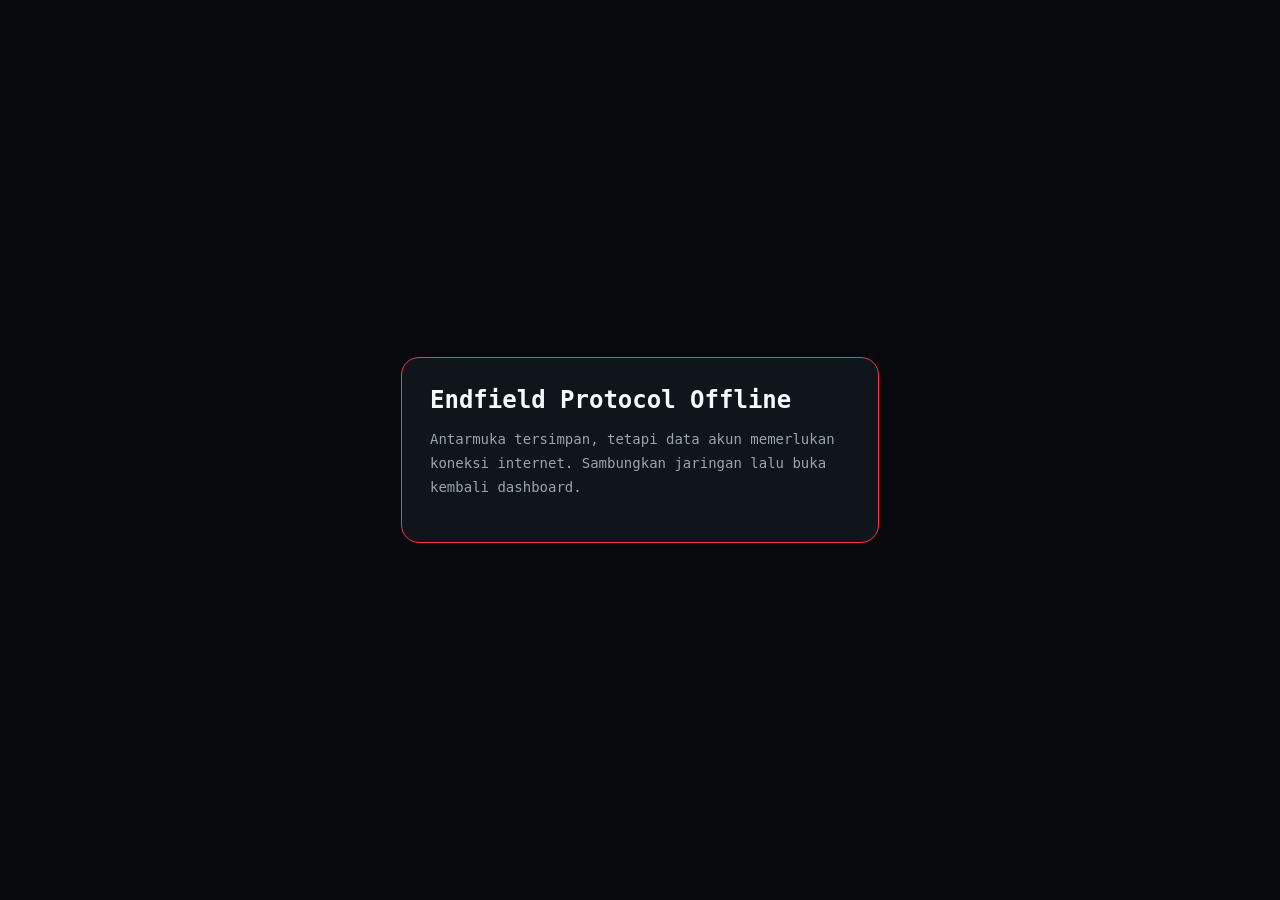
==== offline.html @ 4f77b741 "Add files via upload" ====
<!doctype html><html lang="id"><meta charset="utf-8"><meta name="viewport" content="width=device-width,initial-scale=1"><meta name="theme-color" content="#07090d"><title>Endfield Offline</title><style>body{margin:0;min-height:100vh;display:grid;place-items:center;background:#07090d;color:#f7f9fc;font:14px monospace}.box{max-width:420px;padding:28px;border:1px solid #ff344d;border-radius:18px;background:#10141b}h1{margin:0 0 12px;font-size:24px}p{color:#9aa4b0;line-height:1.7}</style><div class="box"><h1>Endfield Protocol Offline</h1><p>Antarmuka tersimpan, tetapi data akun memerlukan koneksi internet. Sambungkan jaringan lalu buka kembali dashboard.</p></div></html>
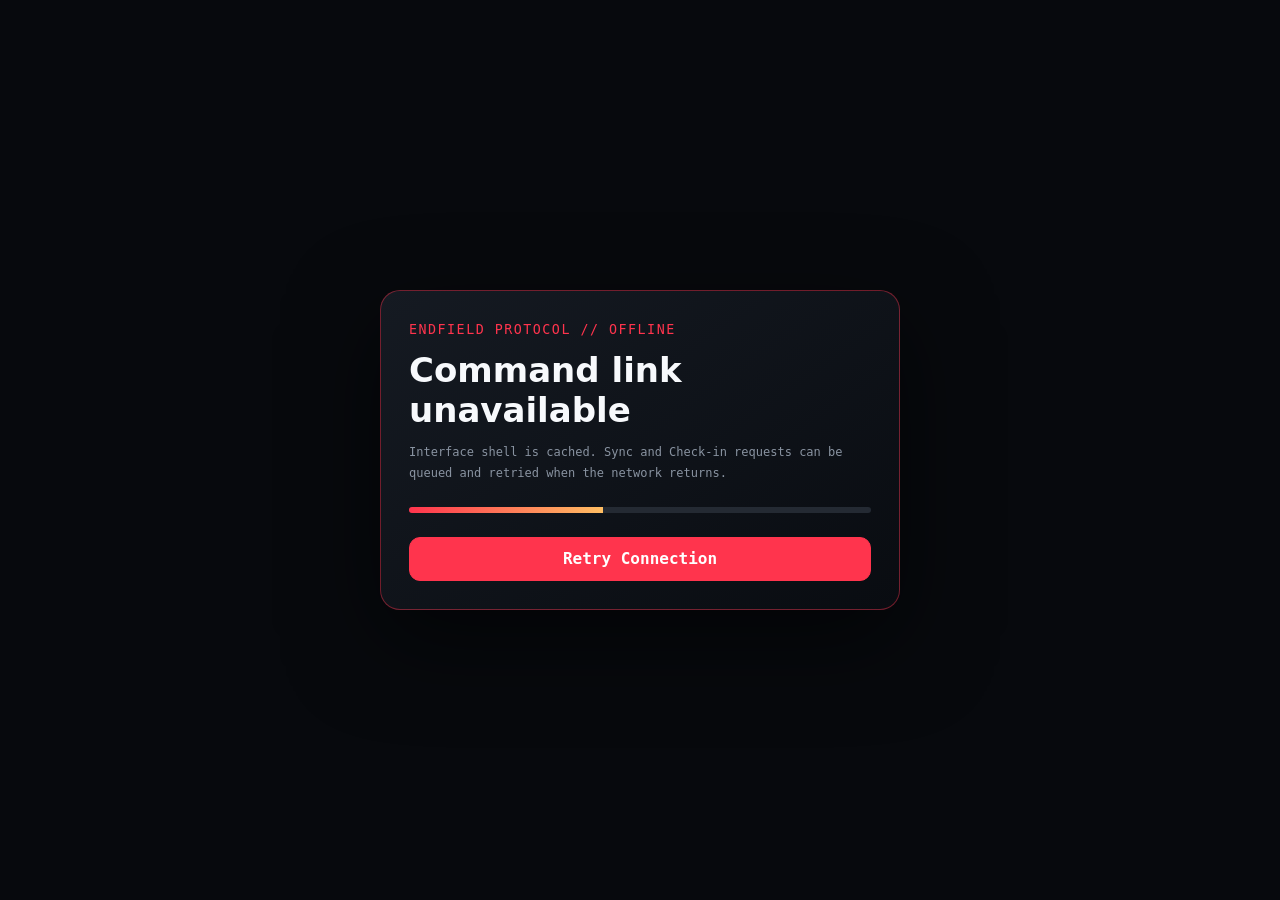
==== commit 629c6d73: "Add files via upload" ====
--- a/offline.html
+++ b/offline.html
@@ -1 +1,12 @@
-<!doctype html><html lang="id"><meta charset="utf-8"><meta name="viewport" content="width=device-width,initial-scale=1"><meta name="theme-color" content="#07090d"><title>Endfield Offline</title><style>body{margin:0;min-height:100vh;display:grid;place-items:center;background:#07090d;color:#f7f9fc;font:14px monospace}.box{max-width:420px;padding:28px;border:1px solid #ff344d;border-radius:18px;background:#10141b}h1{margin:0 0 12px;font-size:24px}p{color:#9aa4b0;line-height:1.7}</style><div class="box"><h1>Endfield Protocol Offline</h1><p>Antarmuka tersimpan, tetapi data akun memerlukan koneksi internet. Sambungkan jaringan lalu buka kembali dashboard.</p></div></html>+<!doctype html>
+<html lang="id">
+<head>
+  <meta charset="utf-8">
+  <meta name="viewport" content="width=device-width,initial-scale=1">
+  <meta name="theme-color" content="#07090d">
+  <title>Endfield Protocol — Offline</title>
+  <style>
+    *{box-sizing:border-box}body{margin:0;min-height:100vh;display:grid;place-items:center;padding:24px;background:#07090d;color:#f7f9fc;font-family:ui-monospace,Consolas,monospace}.card{width:min(520px,100%);padding:28px;border:1px solid rgba(255,52,77,.42);border-radius:20px;background:linear-gradient(145deg,#151a22,#090c11);box-shadow:0 30px 90px rgba(0,0,0,.55)}small{color:#ff344d;letter-spacing:1.5px}h1{margin:12px 0 8px;font-family:system-ui,sans-serif;font-size:34px}p{color:#8993a1;font-size:12px;line-height:1.7}.bar{height:6px;margin:24px 0;border-radius:99px;background:#242a33;overflow:hidden}.bar span{display:block;width:42%;height:100%;background:linear-gradient(90deg,#ff344d,#ffbe63);animation:p 1.5s ease-in-out infinite}@keyframes p{50%{transform:translateX(140%)}}button{width:100%;min-height:44px;border:1px solid #ff344d;border-radius:11px;background:#ff344d;color:#fff;font:inherit;font-weight:800;cursor:pointer}
+  </style>
+</head>
+<body><main class="card"><small>ENDFIELD PROTOCOL // OFFLINE</small><h1>Command link unavailable</h1><p>Interface shell is cached. Sync and Check-in requests can be queued and retried when the network returns.</p><div class="bar"><span></span></div><button onclick="location.reload()">Retry Connection</button></main></body></html>
